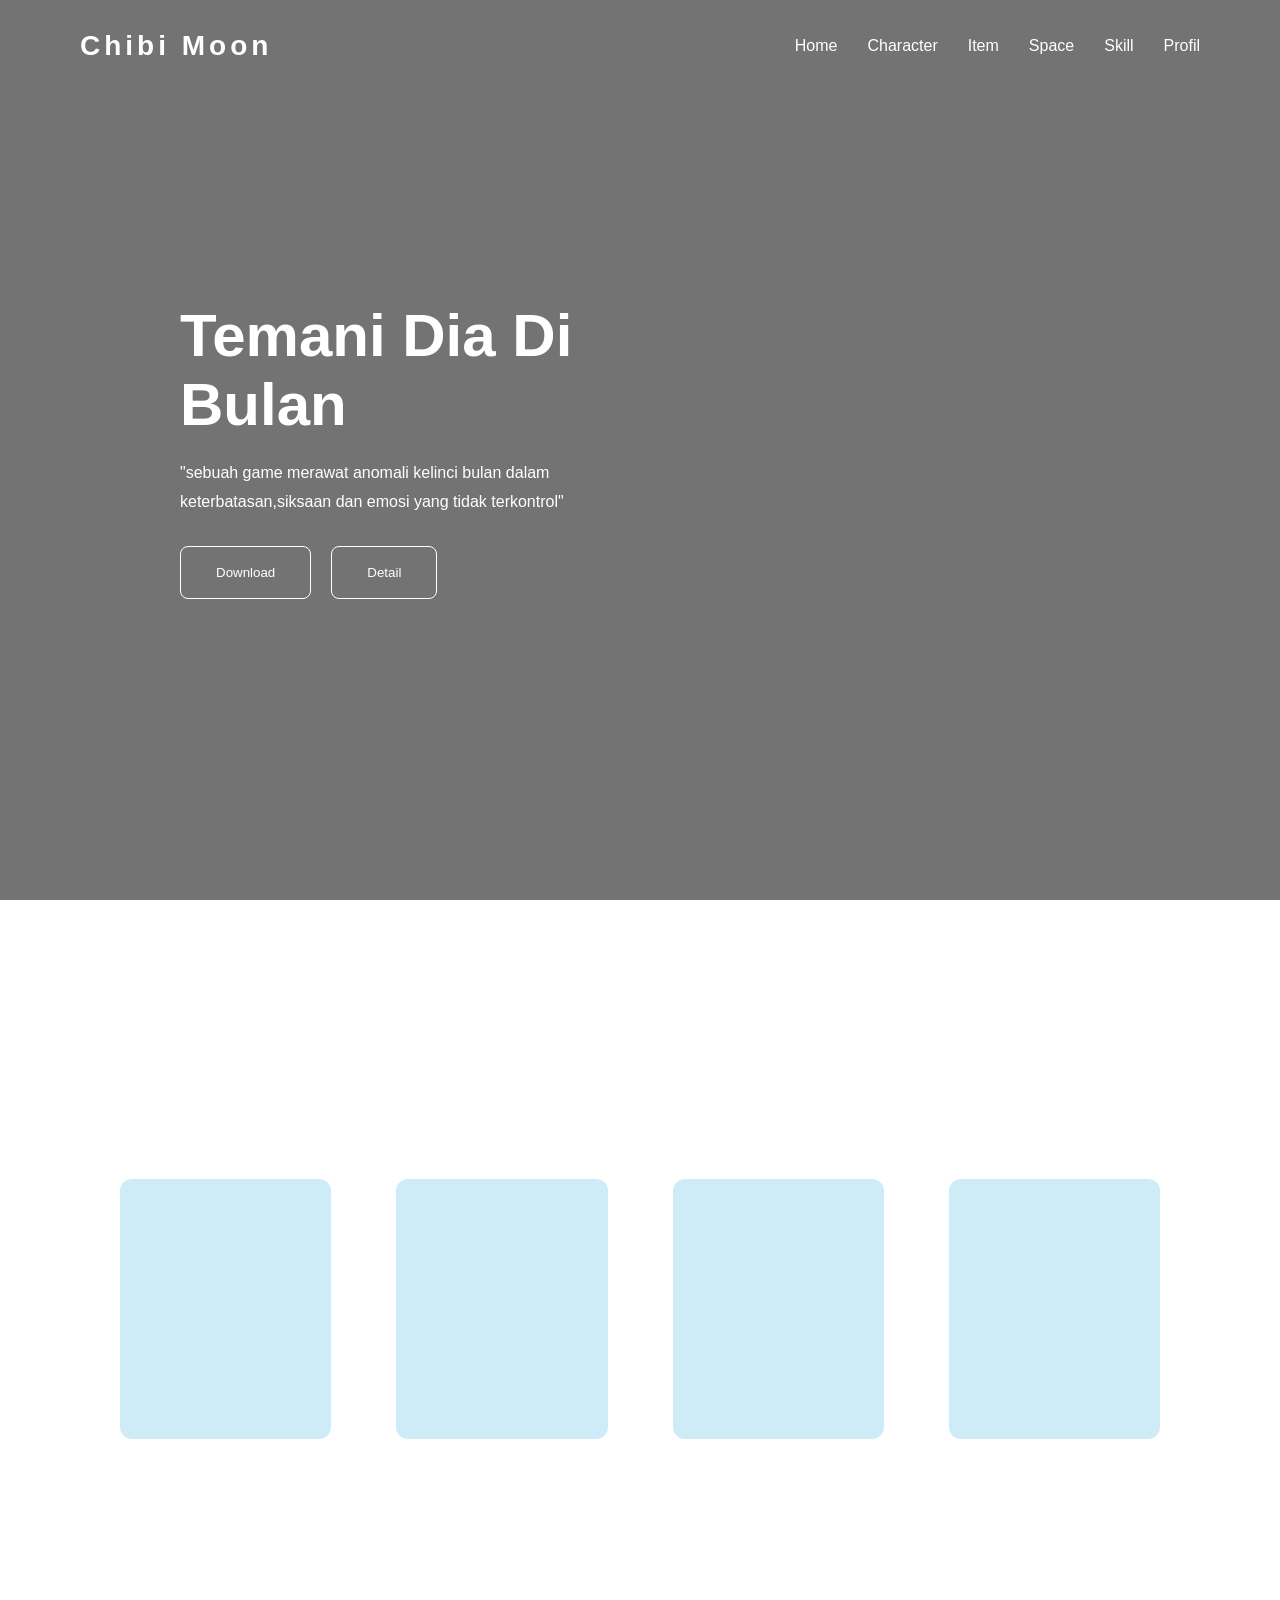
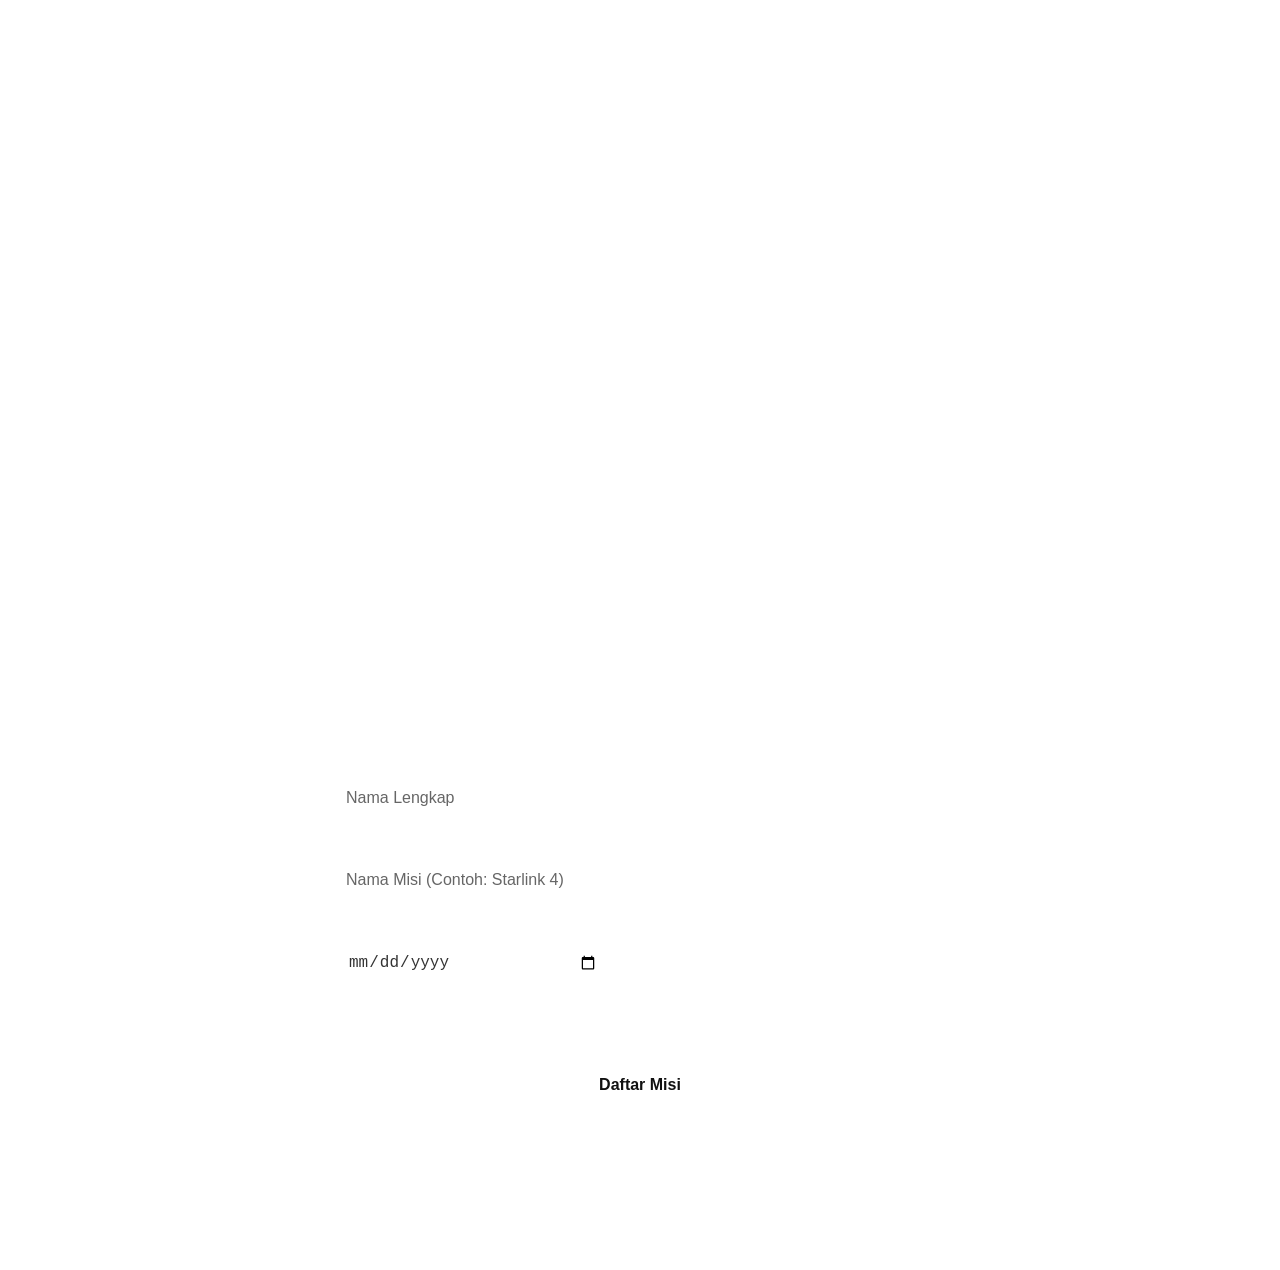
==== praktek.html @ 168cea51 "Upload proyek kedua" ====
<!DOCTYPE html>
<html lang="id">
<head>
    <meta charset="UTF-8">
    <meta name="viewport" content="width=device-width, initial-scale=1.0">
    <title>Chibi Moon</title>

    <style>
    *{
        margin:0;
        padding:0;
        box-sizing:border-box;
    }

    body{
        font-family:Arial, sans-serif;
        color:white;
        background:
        linear-gradient(rgba(0,0,0,.55), rgba(0,0,0,.55)),
        url("../tugas5-animasi/download.gif");
        background-size:cover;
        background-position:center;
        background-attachment: fixed;
    }

    /* HEADER */

    header{
        position:fixed;
        width:100%;
        padding:30px 80px;
        display:flex;
        justify-content:space-between;
        align-items:center;
        transition:.4s;
        z-index:999;
    }

    header:hover{
        backdrop-filter:blur(10px);
        background:rgba(255,255,255,.08);
    }

    .judul h3{
        font-size:28px;
        letter-spacing:4px;
    }

    ul{
        display:flex;
        gap:30px;
        list-style:none;
    }

    li{
        cursor:pointer;
        transition:.3s;
    }

    li:hover{
        transform:translateY(-3px);
    }

    /* HERO */

    .hero{
        height:100vh;
        display:flex;
        flex-direction:column;
        justify-content:center;
        padding-left:180px;
        animation:fadeHero 1.3s;
    }

    .hero-text{
        max-width:500px;
    }

    .hero-text h3{
        font-size:60px;
        margin-bottom:20px;
    }

    .hero-text p{
        line-height:1.8;
    }

    /* BUTTON */

    .nav-button{
        display:flex;
        gap:20px;
        margin-top:30px;
    }

    .button{
        padding:18px 35px;
        background:transparent;
        color:white;
        border:1px solid white;
        cursor:pointer;
        transition:.3s;
        border-radius:8px;
    }

    .button:hover{
        transform:translateY(-6px);
        background:rgba(255,255,255,.1);
    }

    .pulse{
        animation:pulse 2s infinite ease-in-out;
    }

    /* CHARACTER */

    .judul-chard{
        max-width: 600px;
        margin: 0 auto;
        padding-top: 50px;
        flex-direction: column;
        justify-content: center;
        text-align: center;
        align-items: center;
    }
    .judul-chard h3{
        font-size: 40px;
        padding-bottom: 10px;
    }

    .chard{
        display:grid;
        grid-template-columns:repeat(4,1fr);
        gap:25px;
        padding:100px;
    }

    .chard1{
        padding:20px;
        background:rgba(255,255,255,.08);
        backdrop-filter:blur(8px);
        border-radius:15px;
        transition:.4s;
        animation: munculKarakter 3s ease;
    }

    .chard1:hover{
        transform:scale(1.05);
        background-color: #7c68ee45;
        box-shadow:0 20px 40px rgba(0,0,0,.2);
    }

    .foto-karakter{
        height:260px;
        border-radius:12px;
        margin-bottom:15px;
        background-color: rgba(135, 207, 235, 0.402) ;
    }
    .c1{
        background-image: url(../tugas5-animasi/moon2.jpg);
        background-position: center;
        background-size: cover;
        
    }
    .c2{
        background-image: url(../tugas5-animasi/moon1.jpg);
        background-position: center;
        background-size: cover;
    }
    .c3{
        background-image: url(../tugas5-animasi/moon3.jpg);
        background-position: center;
        background-size: cover;
    }
    .c4{
        background-image: url(../tugas5-animasi/starlight_\ cookie\ redesign.jpg);
        background-position: center;
        background-size: cover;
    }

    /* PLACE */
    .line{
        width: 1000px;
        border: 1px solid white;
        justify-content: center;
        max-width: 900px;
        text-align: center;
        align-items: center;
        margin: 0px auto;
    }

    .judul-p{
        max-width: 600px;
        margin: 0 auto;
        padding-top: 10px;
        justify-content: center;
        text-align: center;
        align-items: center;
    }
    /* PLACE CONTAINER */
    .plance {
        padding: 60px 20px; /* Dipersempit agar muat 3 card */
        display: flex;
        flex-direction: row; /* Berjejer horizontal */
        justify-content: center;
        gap: 20px; /* Memberikan jarak antar card */
        flex-wrap: wrap; /* Supaya responsif kalau layar handphone/kecil */
    }

    /* CARD INDIVIDU */
    .p1 {
        position: relative;
        width: 350px; /* Ukuran dikecilkan dari 600px agar muat 3 card horizontal */
        padding: 20px;
        background: rgba(255, 255, 255, .08);
        border-radius: 15px;
        box-sizing: border-box;
        transition: .4s;
    }

    .p1:hover{
        transform: scale(1.1);
    }
    
    .foto-p {
        height: 250px;
        border-radius: 12px;
        background-color: rgba(255, 255, 255, 0.1);
        background-size: cover;
        background-position: center;
    }

    
    .photo-1 { background-image: url(../tugas5-animasi/malam.jpg); }
    .photo-2 { background-image: url(../tugas5-animasi/MPOCASH_\ Platform\ Hiburan\ Digital\ Terpercaya\ di\ Indonesia.jpg); }
    .photo-3 { background-image: url(../tugas5-animasi/Night\ -\ Digital\ Art\ by\ Arslan\ Ali\ _\ Night\ designed\ by\ arslan\ ali\,\ Night\ drawing\ pinterest\,\ Night\ flat\ illustration.jpg); }

    /* LOADING SCREEN */
    .loading {
        position: absolute;
        inset: 20px;
        bottom: 60px; /* Mengurangi tinggi loading agar teks h5 di bawah tidak tertutup blur */
        display: flex;
        flex-direction: column;
        justify-content: center;
        align-items: center;
        backdrop-filter: blur(6px);
        color: white;
    }

    /* SPINNER */
    .spinner {
        width: 50px; 
        height: 50px;
        border: 6px solid rgba(255, 255, 255, .2);
        border-top: 6px solid white;
        border-radius: 50%;
        animation: spin 1s linear infinite;
    }

    /* TEXT H5 (PERBAIKAN) */
    h5 {
        margin-top: 15px;
        font-size: 14px;
        color: #ffffff; 
        text-align: center;
        line-height: 1.4;
    }

    /* =======================================================
   SECTION REGISTRASI / PENDAFTARAN
   ======================================================= */

    .section-pendaftaran {
        padding: 60px 100px;
        margin-bottom: 100px;
    }

    /* Membagi layar menjadi 2 kolom sama besar */
    .kontainer-pendaftaran {
        display: grid;
        grid-template-columns: 1fr 1fr;
        gap: 50px;
        max-width: 700px;
        margin: 40px auto 0 auto;
        background: rgba(255, 255, 255, 0.05);
        backdrop-filter: blur(10px);
        padding: 40px;
        border-radius: 10px;
        border: 1px solid rgba(255, 255, 255, 0.1);
    }

    /* SISI KIRI: Gaya Input Keren */
    .sisi-form {
        display: flex;
        flex-direction: column;
        gap: 30px;
    }

    .grup-input {
        position: relative;
        width: 100%;
    }

    /* Kondisi AWAL: Input berwarna putih solid */
    .grup-input input {
        width: 100%;
        padding: 15px;
        background: #ffffff;
        color: #333333;
        border: 2px solid transparent;
        border-radius: 3px;
        font-size: 16px;
        outline: none;
        transition: all 0.4s ease;
    }

    /* Label Animasi di dalam Input */
    .grup-input label {
        position: absolute;
        left: 15px;
        top: 50%;
        transform: translateY(-50%);
        color: #666666;
        pointer-events: none;
        transition: 0.3s ease;
    }

    /* Efek teks label naik ke atas saat input diklik atau diisi */
    .grup-input input:focus ~ label,
    .grup-input input:not(:placeholder-shown) ~ label {
        top: -12px;
        left: 8px;
        font-size: 12px;
        color: #ffffff;
        background: #3c346c;
        padding: 2px 8px;
        border-radius: 4px;
    }

    /* SISI KANAN: Kotak Tempat Upload */
    .foto {
        display: flex;
        justify-content: center;
        align-items: center;
    }

    .tempat-foto {
        width: 70%;
        height: 100%;
        background-image: url(../tugas5-animasi/The\ Office\ Meme\ Template\ Ten\ Disadvantages\ Of\ The\ Office\ Meme\ Template\ And\ How\ You\ Can\ Workaround\ It\ -\ AH\ –\ STUDIO\ Blog.jpg);
        background-position: center;
        background-size: cover;
        border: 2px solid rgba(255, 255, 255, 0.4);
        border-radius: 5px;
        transition: 0.3s;
    }

    /* TOMBOL DAFTAR */
    .wadah-tombol-daftar {
        text-align: center;
        margin-top: 30px;
    }

    .sakelar-daftar {
        display: none; /* Sembunyikan checkbox sakelar utama */
    }

    .btn-daftar {
        display: inline-block;
        padding: 15px 40px;
        background: #ffffff;
        color: #111111;
        font-weight: bold;
        border-radius: 30px;
        cursor: pointer;
        transition: 0.3s ease;
        box-shadow: 0 4px 15px rgba(255,255,255,0.1);
    }

    .btn-daftar:hover {
        transform: translateY(-3px);
        box-shadow: 0 6px 20px rgba(255,255,255,0.2);
    }

    /* =======================================================
    TRIK UTAMA: KETIKA TOMBOL DAFTAR DIKLIK (STATUS CHECKED)
    ======================================================= */

    /* 1. Hilangkan background putih pada input, ubah teks jadi putih, dan sisakan garis bawah (line bottom) */
    .sakelar-daftar:checked ~ .kontainer-pendaftaran .grup-input input {
        background: transparent ;
        color: #ffffff ;
        border-bottom: 2px solid #ffffff ;
        padding-left: 5px ;
        pointer-events: none; /* Mengunci input agar tidak bisa diedit lagi */
    }

    /* 2. Menghilangkan kotak pembatas putus-putus upload karena data sudah paten dikunci */
    .sakelar-daftar:checked ~ .kontainer-pendaftaran .tempat-foto {
        border-style: solid;
        border-color: rgba(255, 255, 255, 0.1);
        background-image: url(../tugas5-animasi/Gemini_Generated_Image_m8f7flm8f7flm8f7.png);
        background-position: center;
        background-size: cover;
    }

    /* 3. Mengubah teks tombol daftar menandakan registrasi berhasil */
    .sakelar-daftar:checked ~ .wadah-tombol-daftar .btn-daftar {
        background: #2ecc71;
        color: white;
        pointer-events: none;
    }
    .sakelar-daftar:checked ~ .wadah-tombol-daftar .btn-daftar::after {
        content: " (Berhasil)";
    }
    
    @keyframes spin {
        0% { transform: rotate(0deg); }
        100% { transform: rotate(360deg); }
    }
    /* ANIMASI */

    @keyframes pulse{
        50%{
            transform:scale(1.08);
        }
    }

    @keyframes munculKarakter {
    from {
        opacity: 0;
        transform: translateY(-40px); /* Mulai dari bawah dan transparan */
    }
    to {
        opacity: 1;
        transform: translateY(0); /* Berakhir di posisi normal dan terlihat */
    }
}

    @keyframes fadeHero{
        from{
            opacity:0;
            transform:translateY(60px);
        }
        to{
            opacity:1;
            transform:none;
        }
    }

    </style>
    
</head>
<body>
    <header>
        <div class="judul">
        <h3>Chibi Moon</h3>
        </div>
        <nav>
            <ul>
                <li>Home</li>
                <li>  Character</li>
                <li>Item</li>
                <li>Space</li>
                <li>Skill</li>
                <li>Profil</li>
            </ul>
        </nav>
    </header>
    <main>
        <!-- HERO -->
        <section class="hero">
            <div class="hero-text">
                <h3>Temani Dia Di Bulan</h3>
                <p>"sebuah game merawat anomali kelinci bulan dalam keterbatasan,siksaan dan emosi yang tidak terkontrol"</p>
            </div>

        <div class="nav-button">
            <button class="button pulse">
                Download
            </button>
            <button class="button">
                Detail
            </button>
        </div>

        </section>
        <!-- CHARACTER -->

        <section>
            <div class="judul-chard">
                <h3>The Charakter</h3>
                <p>Temukan mereka dengan berbagai kondisi dan tingkat kesulitan dalam merawat,tapi jangan khawatir karna kamu bisa memamfaatkan kekuatan mereka yang mengerikan </p>
            </div>
        </section>

        <section>
            <div class="chard">
                <div class="chard1">
                    <div class="foto-karakter c1"></div>
                    <p>Karakter ditemukan pada area bulan dingin</p>
                </div>
                <div class="chard1">
                    <div class="foto-karakter c2"></div>
                    <p>Anomali aktif saat malam</p>
                </div>
                <div class="chard1">
                    <div class="foto-karakter c3"></div>
                    <p>Penjaga sektor luar</p>
                </div>
                <div class="chard1">
                    <div class="foto-karakter c4"></div>
                    <p>Makhluk hasil eksperimen</p>
                </div>
            </div>
        </section>

        <!-- PLACE -->
    <section>
        <div class="line"></div>
        <div class="judul-p">
            <h3>Zone Mistry Moon</h3>
        </div>
        <div class="plance">
            <div class="p1">
                <div class="foto-p photo-1"></div>
                <h5>Baru saja ditemukan pada eksplorasi misi Starlink ke-1</h5>
            </div>      
            <div class="p1">
                <div class="foto-p photo-2"></div>
                <h5>Baru saja ditemukan pada eksplorasi misi Starlink ke-2</h5>
            </div>      
            <div class="p1">
                <div class="foto-p photo-3"></div>
                <div class="loading">
                    <div class="spinner"></div>
                    <p>Membuka Area...</p>
                </div>
                <h5>Baru saja ditemukan pada eksplorasi misi Starlink ke-3</h5>
            </div>
        </div>
    </section>

    <section class="section-pendaftaran">
    <div class="judul-chard">
        <h3>Pendaftaran Misi Bulan</h3>
        <p>Daftarkan diri Anda untuk ikut serta dalam misi penjelajahan anomali di Chibi Moon.</p>
    </div>

    <input type="checkbox" id="pemicu-daftar" class="sakelar-daftar">

    <div class="kontainer-pendaftaran">
        <div class="sisi-form">
            <div class="grup-input">
                <input type="text" placeholder=" " required id="input-nama">
                <label>Nama Lengkap</label>
            </div>
            
            <div class="grup-input">
                <input type="text" placeholder=" " required id="input-misi">
                <label>Nama Misi (Contoh: Starlink 4)</label>
            </div>
            
            <div class="grup-input">
                <input type="date" required id="input-tanggal">
                </div>
        </div>

        <div class="foto">
            <label class="tempat-foto">
            </label>
        </div>
    </div>

    <div class="wadah-tombol-daftar">
        <label for="pemicu-daftar" class="btn-daftar">Daftar Misi</label>
    </div>
</section>
    </main>
</body>
</html>
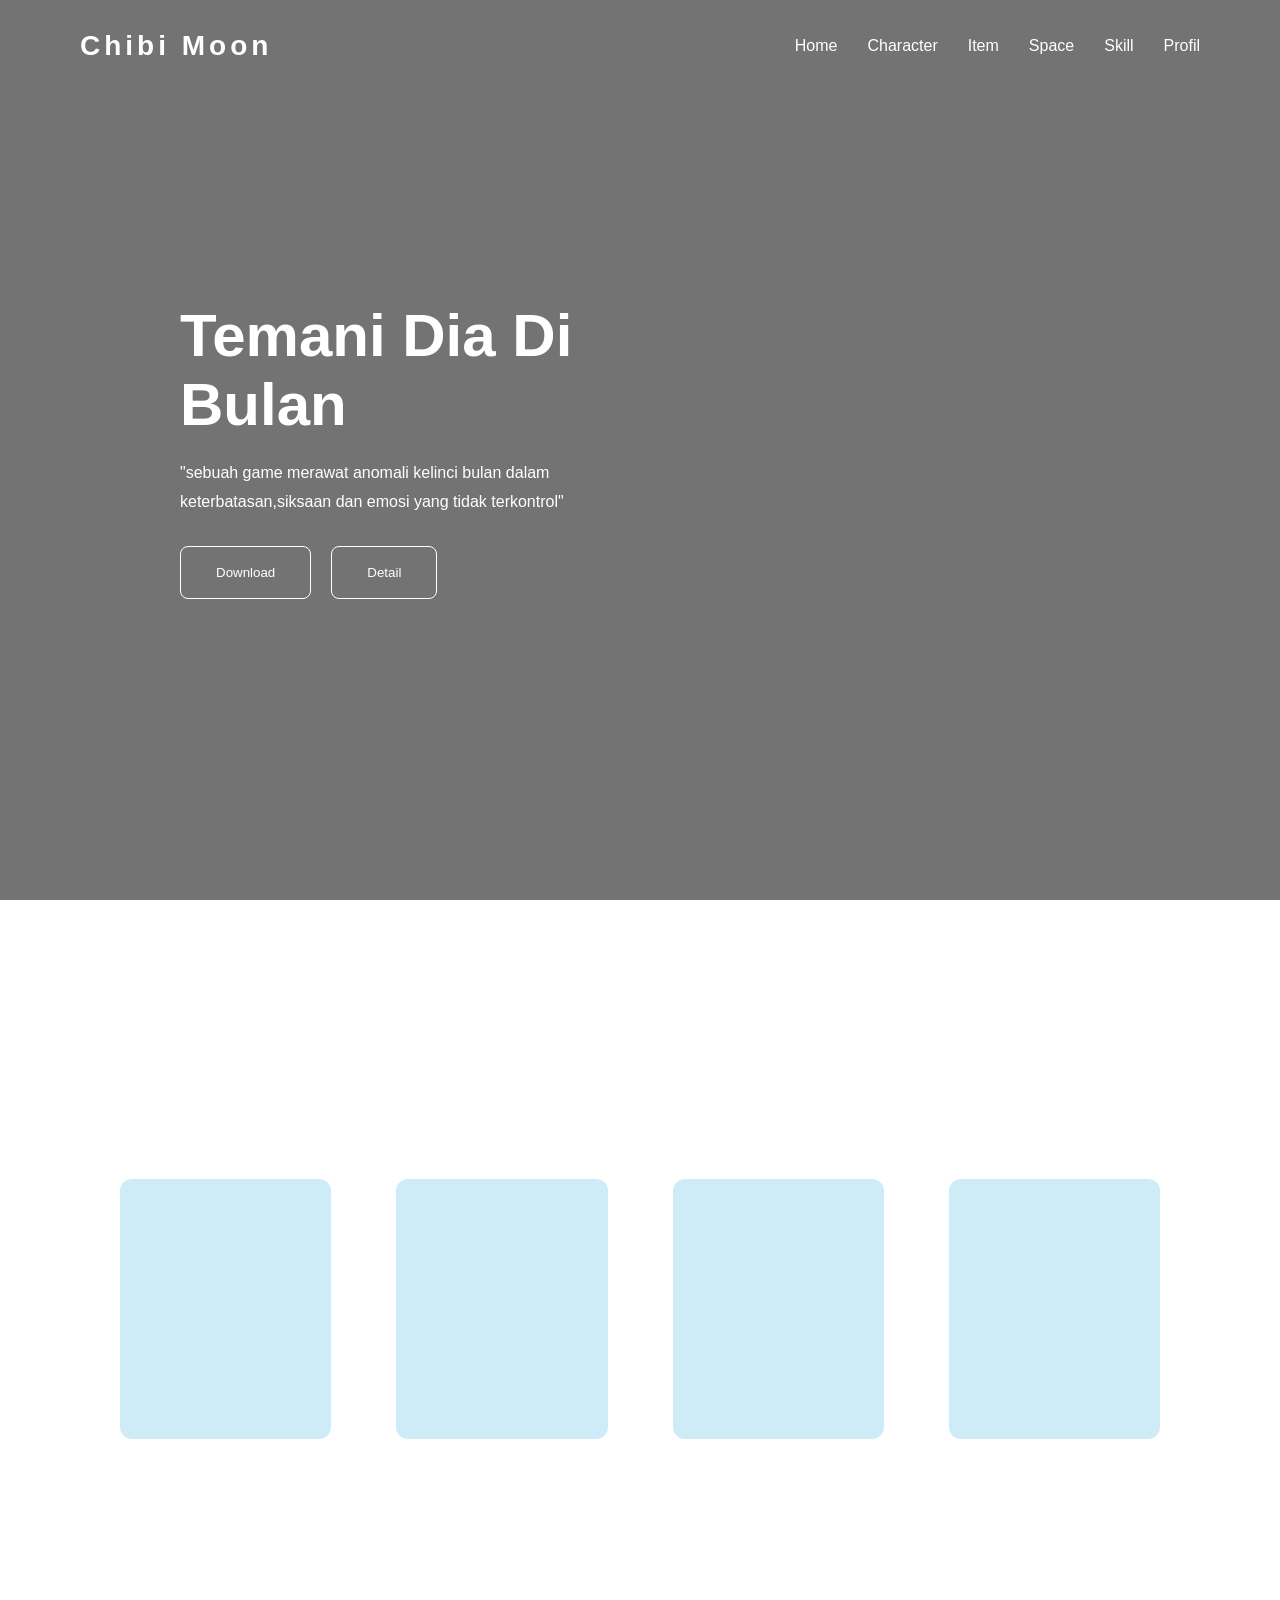
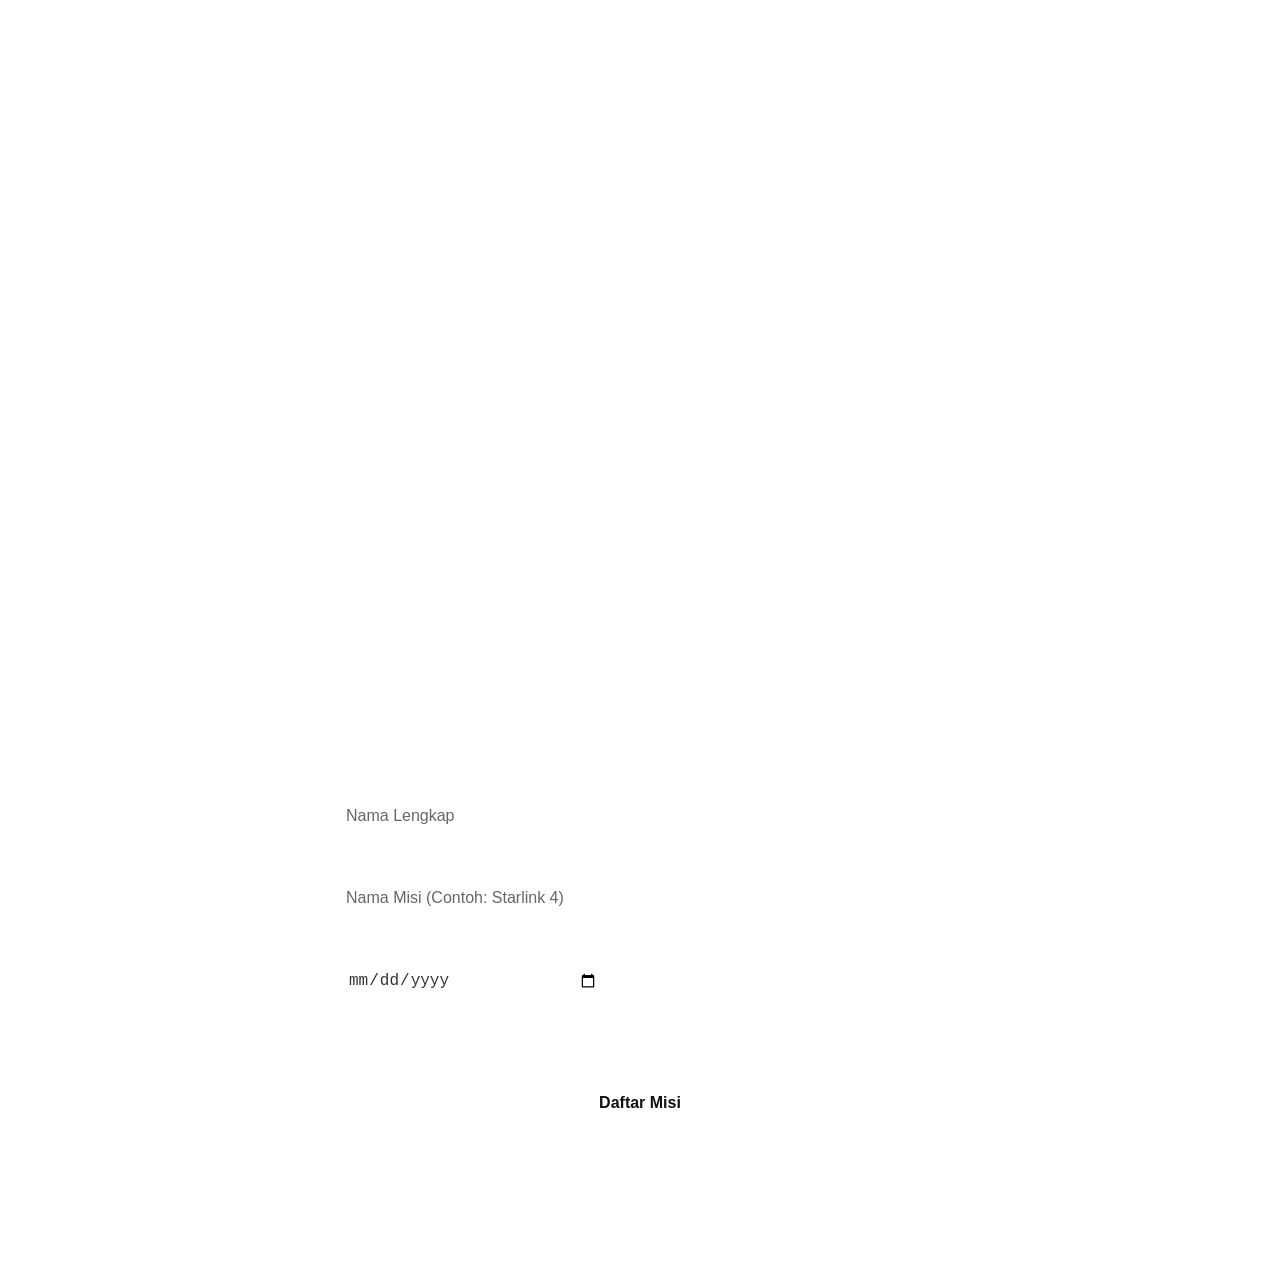
==== commit 7443fcce: "deskripsi perubahan" ====
--- a/praktek.html
+++ b/praktek.html
@@ -196,21 +196,22 @@
         justify-content: center;
         text-align: center;
         align-items: center;
+        font-size: 30px;
     }
     /* PLACE CONTAINER */
     .plance {
-        padding: 60px 20px; /* Dipersempit agar muat 3 card */
+        padding: 60px 20px; 
         display: flex;
-        flex-direction: row; /* Berjejer horizontal */
+        flex-direction: row; 
         justify-content: center;
-        gap: 20px; /* Memberikan jarak antar card */
-        flex-wrap: wrap; /* Supaya responsif kalau layar handphone/kecil */
+        gap: 20px; 
+        flex-wrap: wrap; 
     }
 
     /* CARD INDIVIDU */
     .p1 {
         position: relative;
-        width: 350px; /* Ukuran dikecilkan dari 600px agar muat 3 card horizontal */
+        width: 350px;
         padding: 20px;
         background: rgba(255, 255, 255, .08);
         border-radius: 15px;
@@ -239,7 +240,7 @@
     .loading {
         position: absolute;
         inset: 20px;
-        bottom: 60px; /* Mengurangi tinggi loading agar teks h5 di bawah tidak tertutup blur */
+        bottom: 60px;
         display: flex;
         flex-direction: column;
         justify-content: center;
@@ -258,7 +259,6 @@
         animation: spin 1s linear infinite;
     }
 
-    /* TEXT H5 (PERBAIKAN) */
     h5 {
         margin-top: 15px;
         font-size: 14px;
@@ -267,9 +267,7 @@
         line-height: 1.4;
     }
 
-    /* =======================================================
-   SECTION REGISTRASI / PENDAFTARAN
-   ======================================================= */
+    /*SECTION REGISTRASI / PENDAFTARAN*/
 
     .section-pendaftaran {
         padding: 60px 100px;
@@ -290,7 +288,7 @@
         border: 1px solid rgba(255, 255, 255, 0.1);
     }
 
-    /* SISI KIRI: Gaya Input Keren */
+    /* SISI KIRI */
     .sisi-form {
         display: flex;
         flex-direction: column;
@@ -302,7 +300,7 @@
         width: 100%;
     }
 
-    /* Kondisi AWAL: Input berwarna putih solid */
+    /* Kondisi AWAL*/
     .grup-input input {
         width: 100%;
         padding: 15px;
@@ -338,7 +336,6 @@
         border-radius: 4px;
     }
 
-    /* SISI KANAN: Kotak Tempat Upload */
     .foto {
         display: flex;
         justify-content: center;
@@ -356,14 +353,13 @@
         transition: 0.3s;
     }
 
-    /* TOMBOL DAFTAR */
     .wadah-tombol-daftar {
         text-align: center;
         margin-top: 30px;
     }
 
     .sakelar-daftar {
-        display: none; /* Sembunyikan checkbox sakelar utama */
+        display: none; 
     }
 
     .btn-daftar {
@@ -383,20 +379,17 @@
         box-shadow: 0 6px 20px rgba(255,255,255,0.2);
     }
 
-    /* =======================================================
-    TRIK UTAMA: KETIKA TOMBOL DAFTAR DIKLIK (STATUS CHECKED)
-    ======================================================= */
-
-    /* 1. Hilangkan background putih pada input, ubah teks jadi putih, dan sisakan garis bawah (line bottom) */
+    
+
+
     .sakelar-daftar:checked ~ .kontainer-pendaftaran .grup-input input {
         background: transparent ;
         color: #ffffff ;
         border-bottom: 2px solid #ffffff ;
         padding-left: 5px ;
-        pointer-events: none; /* Mengunci input agar tidak bisa diedit lagi */
-    }
-
-    /* 2. Menghilangkan kotak pembatas putus-putus upload karena data sudah paten dikunci */
+        pointer-events: none;
+    }
+
     .sakelar-daftar:checked ~ .kontainer-pendaftaran .tempat-foto {
         border-style: solid;
         border-color: rgba(255, 255, 255, 0.1);
@@ -405,7 +398,6 @@
         background-size: cover;
     }
 
-    /* 3. Mengubah teks tombol daftar menandakan registrasi berhasil */
     .sakelar-daftar:checked ~ .wadah-tombol-daftar .btn-daftar {
         background: #2ecc71;
         color: white;
@@ -430,11 +422,11 @@
     @keyframes munculKarakter {
     from {
         opacity: 0;
-        transform: translateY(-40px); /* Mulai dari bawah dan transparan */
+        transform: translateY(-40px); 
     }
     to {
         opacity: 1;
-        transform: translateY(0); /* Berakhir di posisi normal dan terlihat */
+        transform: translateY(0); 
     }
 }
 
@@ -455,7 +447,7 @@
 <body>
     <header>
         <div class="judul">
-        <h3>Chibi Moon</h3>
+            <h3>Chibi Moon</h3>
         </div>
         <nav>
             <ul>
